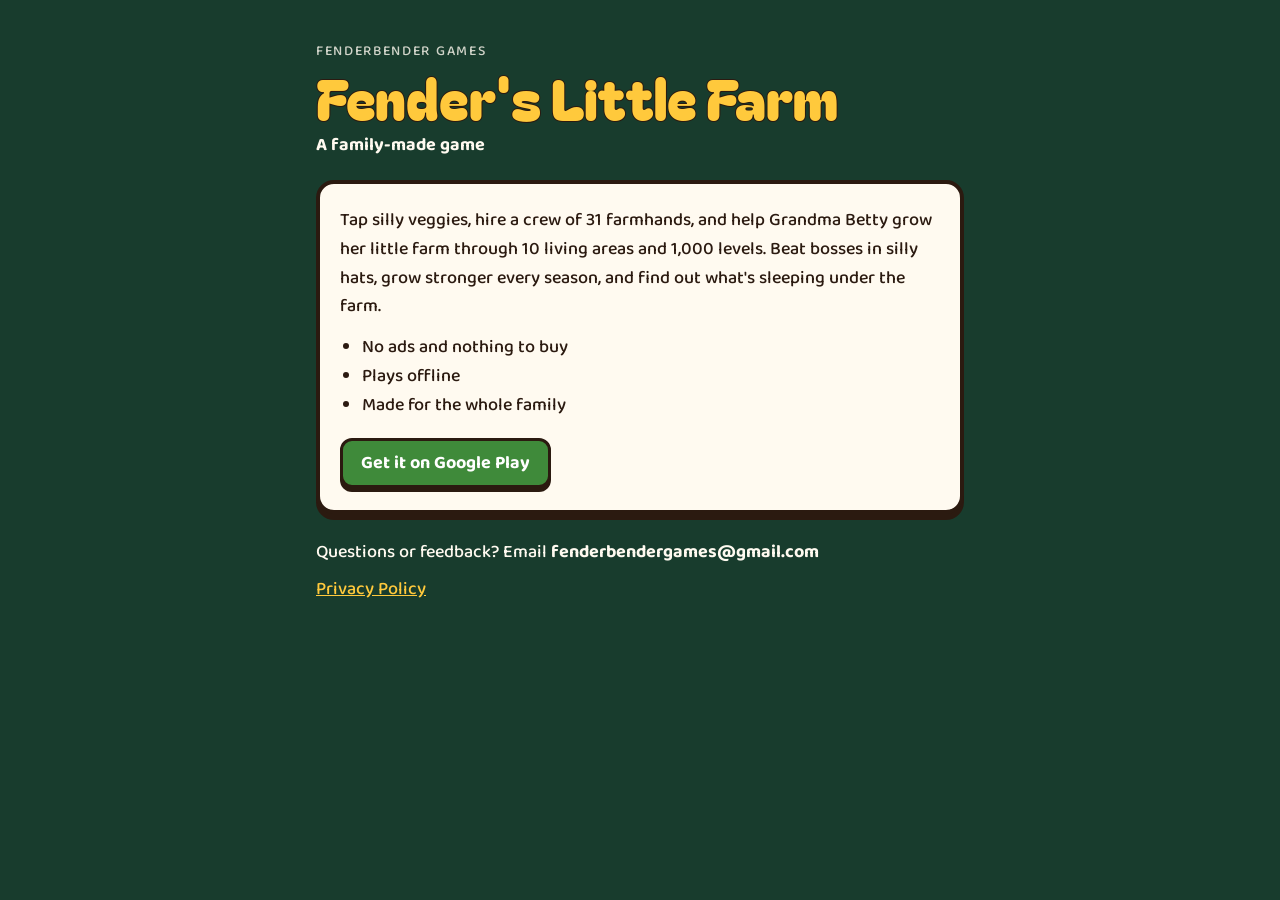
==== index.html @ 7e072683 "Create index.html" ====
<!doctype html>
<html lang="en">
<head>
<meta charset="utf-8">
<meta name="viewport" content="width=device-width,initial-scale=1">
<title>FenderBender Games</title>
<meta name="description" content="Fender's Little Farm, a family-made tap-to-harvest farm game for Android.">
<link rel="preconnect" href="https://fonts.googleapis.com"><link rel="preconnect" href="https://fonts.gstatic.com" crossorigin>
<link href="https://fonts.googleapis.com/css2?family=Bagel+Fat+One&family=Baloo+2:wght@500;700&display=swap" rel="stylesheet">
<link rel="stylesheet" href="style.css">
</head>
<body>
<main>
  <p class="studio">FenderBender Games</p>
  <h1>Fender's Little Farm</h1>
  <p class="tag">A family-made game</p>
  <div class="card">
    <p>Tap silly veggies, hire a crew of 31 farmhands, and help Grandma Betty grow her little farm through 10 living areas and 1,000 levels. Beat bosses in silly hats, grow stronger every season, and find out what's sleeping under the farm.</p>
    <ul>
      <li>No ads and nothing to buy</li>
      <li>Plays offline</li>
      <li>Made for the whole family</li>
    </ul>
    <a class="btn" href="https://play.google.com/store/apps/details?id=com.fenderbendergames.littlefarm">Get it on Google Play</a>
  </div>
  <p class="contact">Questions or feedback? Email <span class="mail">fenderbendergames@gmail.com</span></p>
  <nav><a href="privacy.html">Privacy Policy</a></nav>
</main>
</body>
</html>
---- style.css ----
:root{--bg:#183c2d;--card:#fffaf0;--ink:#2b1a10;--green:#3f8a3a;--sun:#ffc93c;--fg:#fffaf0}
*{box-sizing:border-box}
body{margin:0;background:var(--bg);color:var(--fg);font:500 18px/1.6 "Baloo 2",system-ui,sans-serif}
main{max-width:680px;margin:0 auto;padding:40px 16px 56px}
.studio{margin:0;text-transform:uppercase;letter-spacing:.12em;font-size:14px;opacity:.8}
h1{font:400 clamp(36px,9vw,56px)/1.05 "Bagel Fat One",system-ui,sans-serif;color:var(--sun);margin:6px 0 4px;text-wrap:balance;-webkit-text-stroke:2px var(--ink);paint-order:stroke fill}
h2{font:400 26px/1.2 "Bagel Fat One",system-ui,sans-serif;color:var(--green);margin:0 0 8px}
h3{font-weight:700;font-size:19px;margin:22px 0 4px}
.tag{margin:0 0 20px;font-weight:700}
.card{background:var(--card);color:var(--ink);border:4px solid var(--ink);border-radius:18px;padding:22px 20px;box-shadow:0 6px 0 var(--ink)}
.card p{margin:0 0 12px}
ul{margin:0 0 18px;padding-left:22px}
.btn{display:inline-block;background:var(--green);color:#fff;text-decoration:none;font-weight:700;border:3px solid var(--ink);border-radius:12px;padding:8px 18px;box-shadow:0 4px 0 var(--ink)}
.contact{margin:24px 0 8px}
.mail{font-weight:700;user-select:all}
nav a{color:var(--sun)}
.small{font-size:15px;opacity:.8}
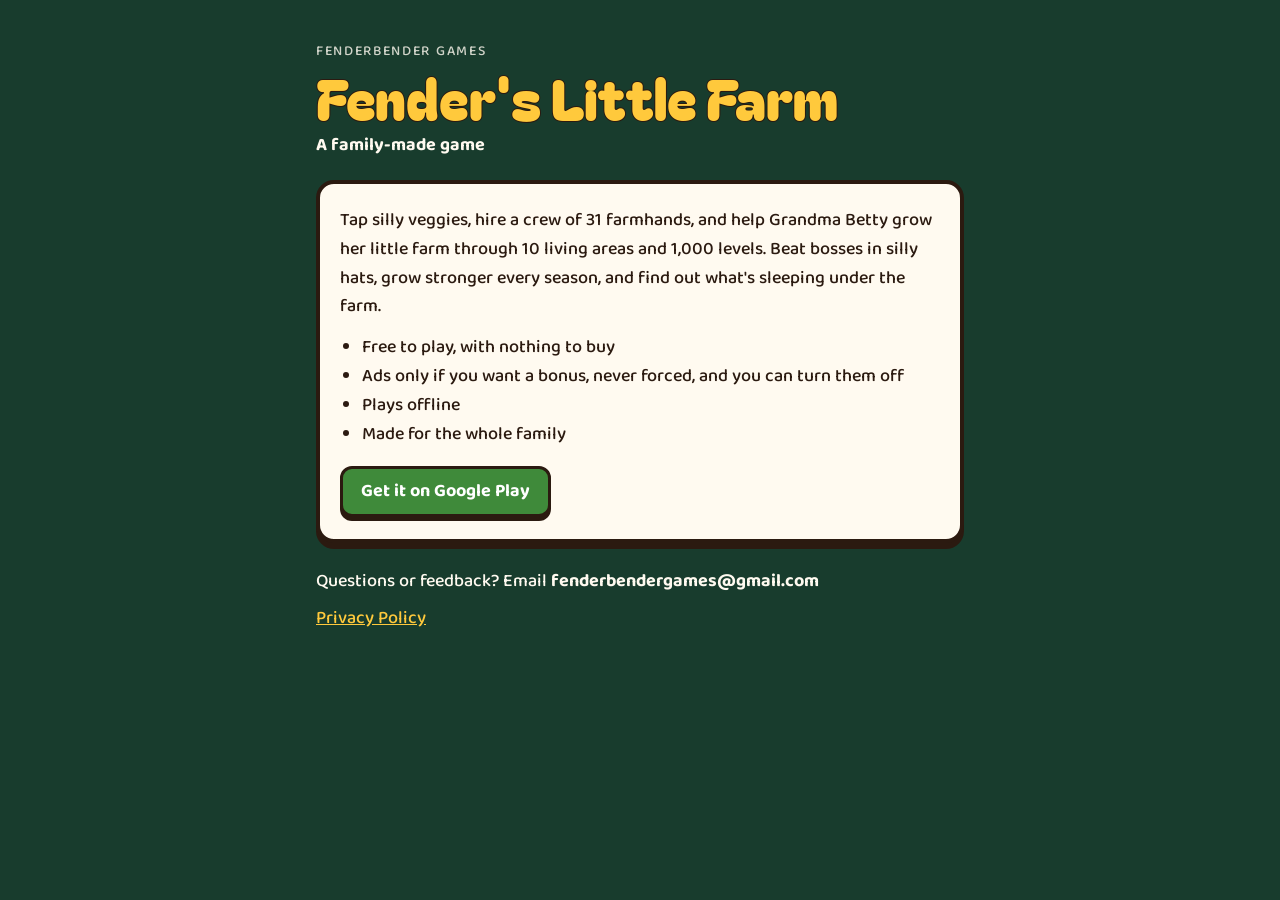
==== commit 1d23fc1c: "Update index.htmlHome page: optional ads line (version 1.0.132)" ====
--- a/index.html
+++ b/index.html
@@ -17,7 +17,8 @@
   <div class="card">
     <p>Tap silly veggies, hire a crew of 31 farmhands, and help Grandma Betty grow her little farm through 10 living areas and 1,000 levels. Beat bosses in silly hats, grow stronger every season, and find out what's sleeping under the farm.</p>
     <ul>
-      <li>No ads and nothing to buy</li>
+      <li>Free to play, with nothing to buy</li>
+      <li>Ads only if you want a bonus, never forced, and you can turn them off</li>
       <li>Plays offline</li>
       <li>Made for the whole family</li>
     </ul>
